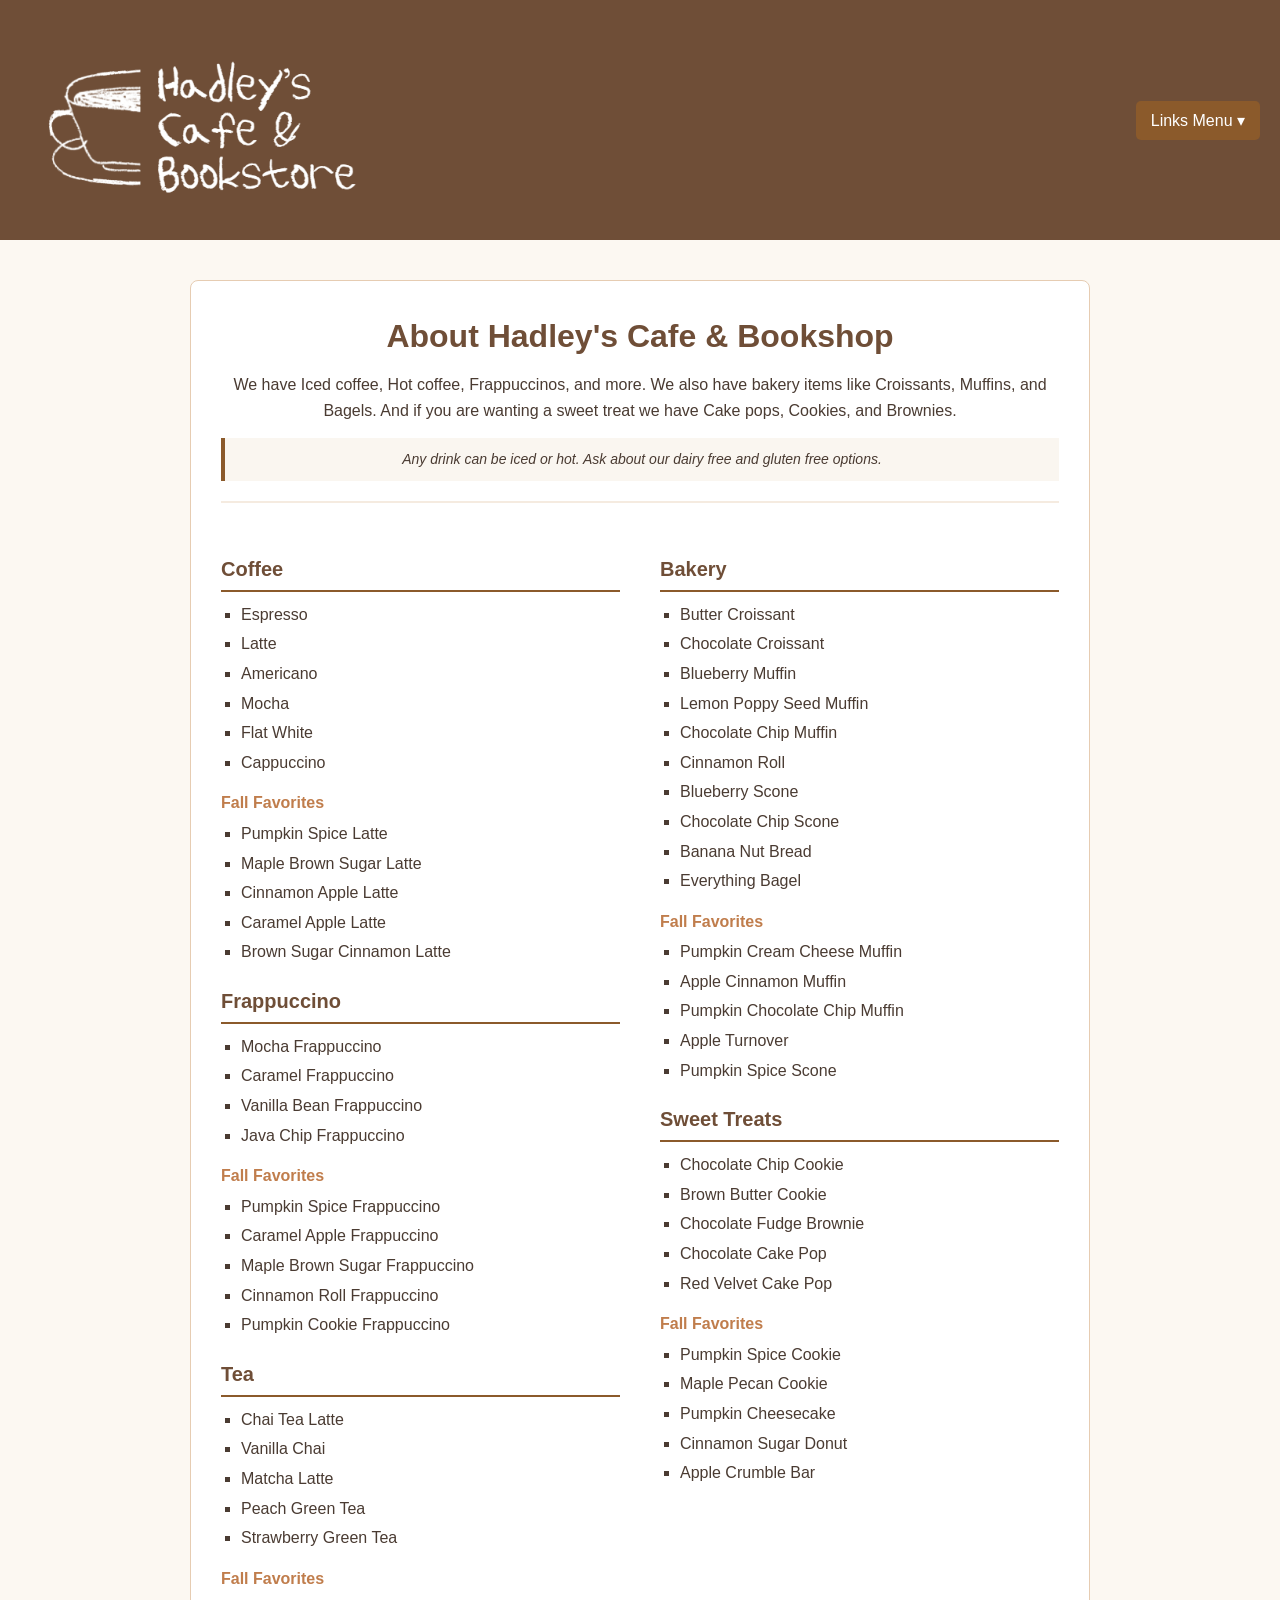
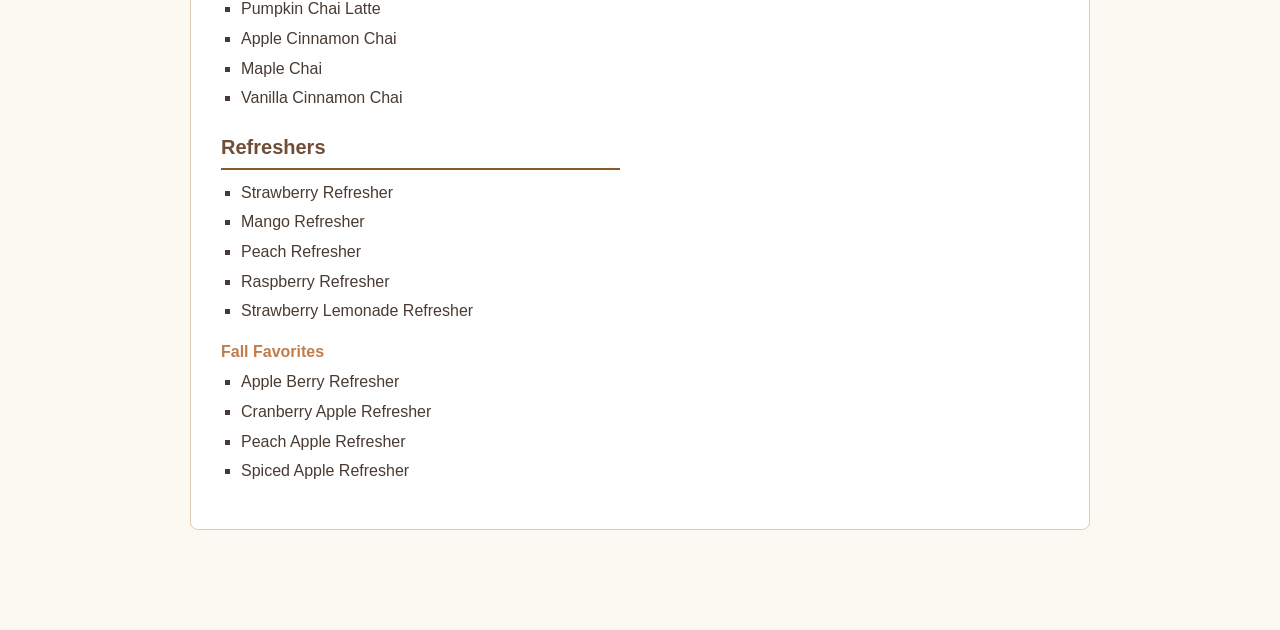
==== info.html @ c0886c82 "first commit" ====
<!DOCTYPE html>
<html lang="en">
<!--
<head>
    <meta charset="UTF-8">
    <meta name="viewport" content="width=device-width, initial-scale=1.0">
    <title>Hadley's Cafe & Bookshop</title>
</head><h1>About Hadley's Cafe & Bookshop</h1>
<body><p>We have Iced coffee, Hot coffee, Frappuccino's, and more. We also have bakery items like Croissants, Muffins, and Bagels. And if you are wanting a sweet treat we have Cakepops, Cookies, and Brownies.</p>
</body>
<p>Any drink can be iced or hot. Ask about our dairy free and gluten free options</p>
<li><a href="index.html">Homepage</a>
<a href="newpage.html">About Books</a>
    <link rel="stylesheet" href="style.css"> 
<h2>Coffee</h2>
<ul>
    <li>Esspresso</li>
    <li>Latte</li>
    <li>Americano</li>
    <li>Mocha</li>
    <li>Flat White</li>
    <li>Capuccino</li>
</ul>
<h3>Fall Favorites</h3>
<ul>
    <li>Pumpkin Spice Latte</li>
    <li>Maple Brown Sugar Latte</li>
    <li>Cinnamon Apple Latte</li>
    <li>Caramel Apple Latte</li>
    <li>Brown Sugar Cinnamon Latte</li>
</ul>
<h2>Frappuccino</h2>
<ul>
    <li>Mocha Frappuccino</li>
    <li>Caramel Frappuccino</li>
    <li>Vanilla Bean Frappuccino</li>
    <li>Java Chip Frappuccino</li>
</ul>
<h3>Fall Favorites</h3>
<ul>
    <li>Pumpkin Spice Frappuccino</li>
    <li>Caramel Apple Frappuccino</li>
    <li>Maple Brown Sugar Frappuccino</li>
    <li>Cinnamon Roll Frappuccino</li>
    <li>Pumpkin Cookie Frappuccino</li>
</ul>
<h2>Tea</h2>
<ul>
    <li>Chai Tea Latte</li>
    <li>Vannilla Chia</li>
    <li>Matcha Latte</li>
    <li>Peach Green Tea</li>
    <li>Strawberry Green Tea</li>
</ul>
<h3>Fall Favorites</h3>
<ul>
    <li>Pumpkin Chia Latte</li>
    <li>Apple Cinnamon Chia</li>
    <li>Mapple Chia</li>
    <li>Vanilla Cinnamon Chia</li>
</ul>
<h2>Refreshers</h2>
<ul>
    <li>Strawberry Refesher</li>
    <li>Mango Refresher</li>
    <li>Peach Refresher</li>
    <li>Raspberry Refesher</li>
    <li>Strawberry Lemonade Refresher</li>
</ul>
<h3>Fall Favorites</h3>
<ul>
    <li>Apple Berry Refresher</li>
    <li>Cranberry Apple Refresher</li>
    <li>Peach Apple Refesher</li>
    <li>Spiced Apple Refresher</li>
</ul>
<h2>Bakery</h2>
<ul>
    <li>Butter Croissant</li>
    <li>Chocolate Croissant</li>
    <li>Blueberry Muffin</li>
    <li>Lemon Poppy Seed Muffin</li>
    <li>Chocolate Chip Muffin</li>
    <li>Cinnamon Roll</li>
    <li>Blueberry Scone</li>
    <li>Chocolate Chip Scone</li>
    <li>Bananna Nut Bread</li>
    <li>Everything Bagel</li>
</ul>
<h3>Fall Favorites</h3>
<ul>
    <li>Pumpkin Cream Cheese Muffin</li>
    <li>Apple Cinnamon Muffin</li>
    <li>Pumpkin Chocolate Chip Muffin</li>
    <li>Apple Turnover</li>
    <li>Pumpkin Spice Scone</li>
</ul>
<h2>Sweet Treats</h2>
<ul>
    <li>Chocolate Chip Cookie</li>
    <li>Brown Butter Cookie</li>
    <li>Chocolate Fudge Brownie</li>
    <li>Chocolate Cake Pop</li>
    <li>Red Velvet Cake Pop</li>
</ul>
<h3>Fall Favorites</h3>
<ul>
    <li>Pumpkin Spice Cookie</li>
    <li>Maple Peacan Cookie</li>
    <li>Pumpkin Cheesecake</li>
    <li>Cinnamon Sugar Donut</li>
    <li>Apple Crumble Bar</li>
</ul>
-->
<!DOCTYPE html>
<html lang="en">
<head>
    <meta charset="UTF-8">
    <meta name="viewport" content="width=device-width, initial-scale=1.0">
    <title>Menu - Hadley's Cafe & Bookshop</title>
    <style>
        /* --- General Base Styles --- */
        * {
            margin: 0;
            padding: 0;
            box-sizing: border-box;
            font-family: Arial, sans-serif;
        }

        body {
            background-color: #fcf8f2; /* Cream background */
            color: #4a3b32;            /* Dark chocolate text */
            line-height: 1.6;
            padding-bottom: 60px;
        }

        /* --- Header & Layout Navigation --- */
        header {
            background-color: #6f4e37; /* Coffee brown */
            color: white;
            padding: 20px;
            display: flex;
            justify-content: space-between;
            align-items: center;
        }

        .logo {
            font-size: 22px;
            font-weight: bold;
        }

        /* --- Simple CSS Hover Dropdown Menu --- */
        .dropdown {
            position: relative;
            display: inline-block;
        }

        .dropdown-btn {
            background-color: #8b5a2b; /* Medium accent brown */
            color: white;
            padding: 10px 15px;
            font-size: 16px;
            border: none;
            cursor: pointer;
            border-radius: 5px;
        }

        .dropdown-content {
            display: none;
            position: absolute;
            right: 0;
            background-color: #ffffff;
            min-width: 180px;
            box-shadow: 0px 8px 16px rgba(0,0,0,0.1);
            border-radius: 5px;
            z-index: 10;
        }

        .dropdown-content a {
            color: #4a3b32;
            padding: 12px 16px;
            text-decoration: none;
            display: block;
        }

        .dropdown-content a:hover {
            background-color: #f5ebe0; 
        }

        .dropdown:hover .dropdown-content {
            display: block;
        }

        /* --- Main Content Layout Grid --- */
        .main-container {
            max-width: 900px;
            margin: 40px auto;
            padding: 30px;
            background-color: white;
            border: 1px solid #e6ccb2;
            border-radius: 8px;
        }

        /* --- Intro Header --- */
        .intro-section {
            text-align: center;
            margin-bottom: 30px;
            padding-bottom: 20px;
            border-bottom: 2px solid #f5ebe0;
        }

        .intro-section h1 {
            color: #6f4e37;
            margin-bottom: 10px;
        }

        .notice-box {
            background-color: #faf6f0;
            border-left: 4px solid #8b5a2b;
            padding: 10px 15px;
            margin-top: 15px;
            font-style: italic;
            font-size: 14px;
        }

        /* --- Menu Columns --- */
        .menu-grid {
            display: grid;
            grid-template-columns: 1fr 1fr;
            gap: 40px;
        }

        @media (max-width: 768px) {
            .menu-grid {
                grid-template-columns: 1fr; /* Stacks items on smaller devices */
            }
        }

        .menu-section h2 {
            color: #6f4e37;
            border-bottom: 2px solid #8b5a2b;
            padding-bottom: 5px;
            margin-top: 20px;
            margin-bottom: 10px;
            font-size: 20px;
        }

        .menu-section h3 {
            color: #c07d4c; /* Warm orange-brown for fall favorites */
            font-size: 16px;
            margin-top: 15px;
            margin-bottom: 5px;
        }

        .menu-section ul {
            list-style-type: square;
            padding-left: 20px;
            margin-bottom: 15px;
        }

        .menu-section li {
            margin-bottom: 4px;
        }
    </style>
</head>
<body>

    <!-- Top Navigation Bar -->
    <header>
    <!-- Logo Container: Holds both the image and the text tightly together -->
    <div class="logo" style="display: flex; align-items: center; gap: 15px;">
        <img src="CafeLogo3.png" alt="Hadley's Cafe & Bookstore Logo" style="height: 200px; width: auto;">
        </div>
        <!-- The Dropdown Component -->
        <div class="dropdown">
            <button class="dropdown-btn">Links Menu ▾</button>
            <div class="dropdown-content">
                <a href="index.html">Homepage</a>
                <a href="newpage.html">About Books</a>
                 <a href="info.html">Learn more about Hadley's Cafe</a>
            </div>
        </div>
    </header>

    <!-- Main Menu Area -->
    <div class="main-container">
        
        <div class="intro-section">
            <h1>About Hadley's Cafe & Bookshop</h1>
            <p>We have Iced coffee, Hot coffee, Frappuccinos, and more. We also have bakery items like Croissants, Muffins, and Bagels. And if you are wanting a sweet treat we have Cake pops, Cookies, and Brownies.</p>
            
            <div class="notice-box">
                Any drink can be iced or hot. Ask about our dairy free and gluten free options.
            </div>
        </div>

        <div class="menu-grid">
            
            <!-- Left Layout Column: Drinks -->
            <div class="menu-section">
                <h2>Coffee</h2>
                <ul>
                    <li>Espresso</li>
                    <li>Latte</li>
                    <li>Americano</li>
                    <li>Mocha</li>
                    <li>Flat White</li>
                    <li>Cappuccino</li>
                </ul>

                <h3> Fall Favorites</h3>
                <ul>
                    <li>Pumpkin Spice Latte</li>
                    <li>Maple Brown Sugar Latte</li>
                    <li>Cinnamon Apple Latte</li>
                    <li>Caramel Apple Latte</li>
                    <li>Brown Sugar Cinnamon Latte</li>
                </ul>

                <h2>Frappuccino</h2>
                <ul>
                    <li>Mocha Frappuccino</li>
                    <li>Caramel Frappuccino</li>
                    <li>Vanilla Bean Frappuccino</li>
                    <li>Java Chip Frappuccino</li>
                </ul>

                <h3> Fall Favorites</h3>
                <ul>
                    <li>Pumpkin Spice Frappuccino</li>
                    <li>Caramel Apple Frappuccino</li>
                    <li>Maple Brown Sugar Frappuccino</li>
                    <li>Cinnamon Roll Frappuccino</li>
                    <li>Pumpkin Cookie Frappuccino</li>
                </ul>

                <h2>Tea</h2>
                <ul>
                    <li>Chai Tea Latte</li>
                    <li>Vanilla Chai</li>
                    <li>Matcha Latte</li>
                    <li>Peach Green Tea</li>
                    <li>Strawberry Green Tea</li>
                </ul>

                <h3> Fall Favorites</h3>
                <ul>
                    <li>Pumpkin Chai Latte</li>
                    <li>Apple Cinnamon Chai</li>
                    <li>Maple Chai</li>
                    <li>Vanilla Cinnamon Chai</li>
                </ul>

                <h2>Refreshers</h2>
                <ul>
                    <li>Strawberry Refresher</li>
                    <li>Mango Refresher</li>
                    <li>Peach Refresher</li>
                    <li>Raspberry Refresher</li>
                    <li>Strawberry Lemonade Refresher</li>
                </ul>

                <h3> Fall Favorites</h3>
                <ul>
                    <li>Apple Berry Refresher</li>
                    <li>Cranberry Apple Refresher</li>
                    <li>Peach Apple Refresher</li>
                    <li>Spiced Apple Refresher</li>
                </ul>
            </div>

            <!-- Right Layout Column: Food & Treats -->
            <div class="menu-section">
                <h2>Bakery</h2>
                <ul>
                    <li>Butter Croissant</li>
                    <li>Chocolate Croissant</li>
                    <li>Blueberry Muffin</li>
                    <li>Lemon Poppy Seed Muffin</li>
                    <li>Chocolate Chip Muffin</li>
                    <li>Cinnamon Roll</li>
                    <li>Blueberry Scone</li>
                    <li>Chocolate Chip Scone</li>
                    <li>Banana Nut Bread</li>
                    <li>Everything Bagel</li>
                </ul>

                <h3> Fall Favorites</h3>
                <ul>
                    <li>Pumpkin Cream Cheese Muffin</li>
                    <li>Apple Cinnamon Muffin</li>
                    <li>Pumpkin Chocolate Chip Muffin</li>
                    <li>Apple Turnover</li>
                    <li>Pumpkin Spice Scone</li>
                </ul>

                <h2>Sweet Treats</h2>
                <ul>
                    <li>Chocolate Chip Cookie</li>
                    <li>Brown Butter Cookie</li>
                    <li>Chocolate Fudge Brownie</li>
                    <li>Chocolate Cake Pop</li>
                    <li>Red Velvet Cake Pop</li>
                </ul>

                <h3> Fall Favorites</h3>
                <ul>
                    <li>Pumpkin Spice Cookie</li>
                    <li>Maple Pecan Cookie</li>
                    <li>Pumpkin Cheesecake</li>
                    <li>Cinnamon Sugar Donut</li>
                    <li>Apple Crumble Bar</li>
                </ul>
            </div>

        </div> <!-- End of Menu Grid -->

    </div> <!-- End of Main Container -->

</body>
</html>
---- style.css ----
body {
    background-color: beige;
    font-family: cursive;
}
{a 
}
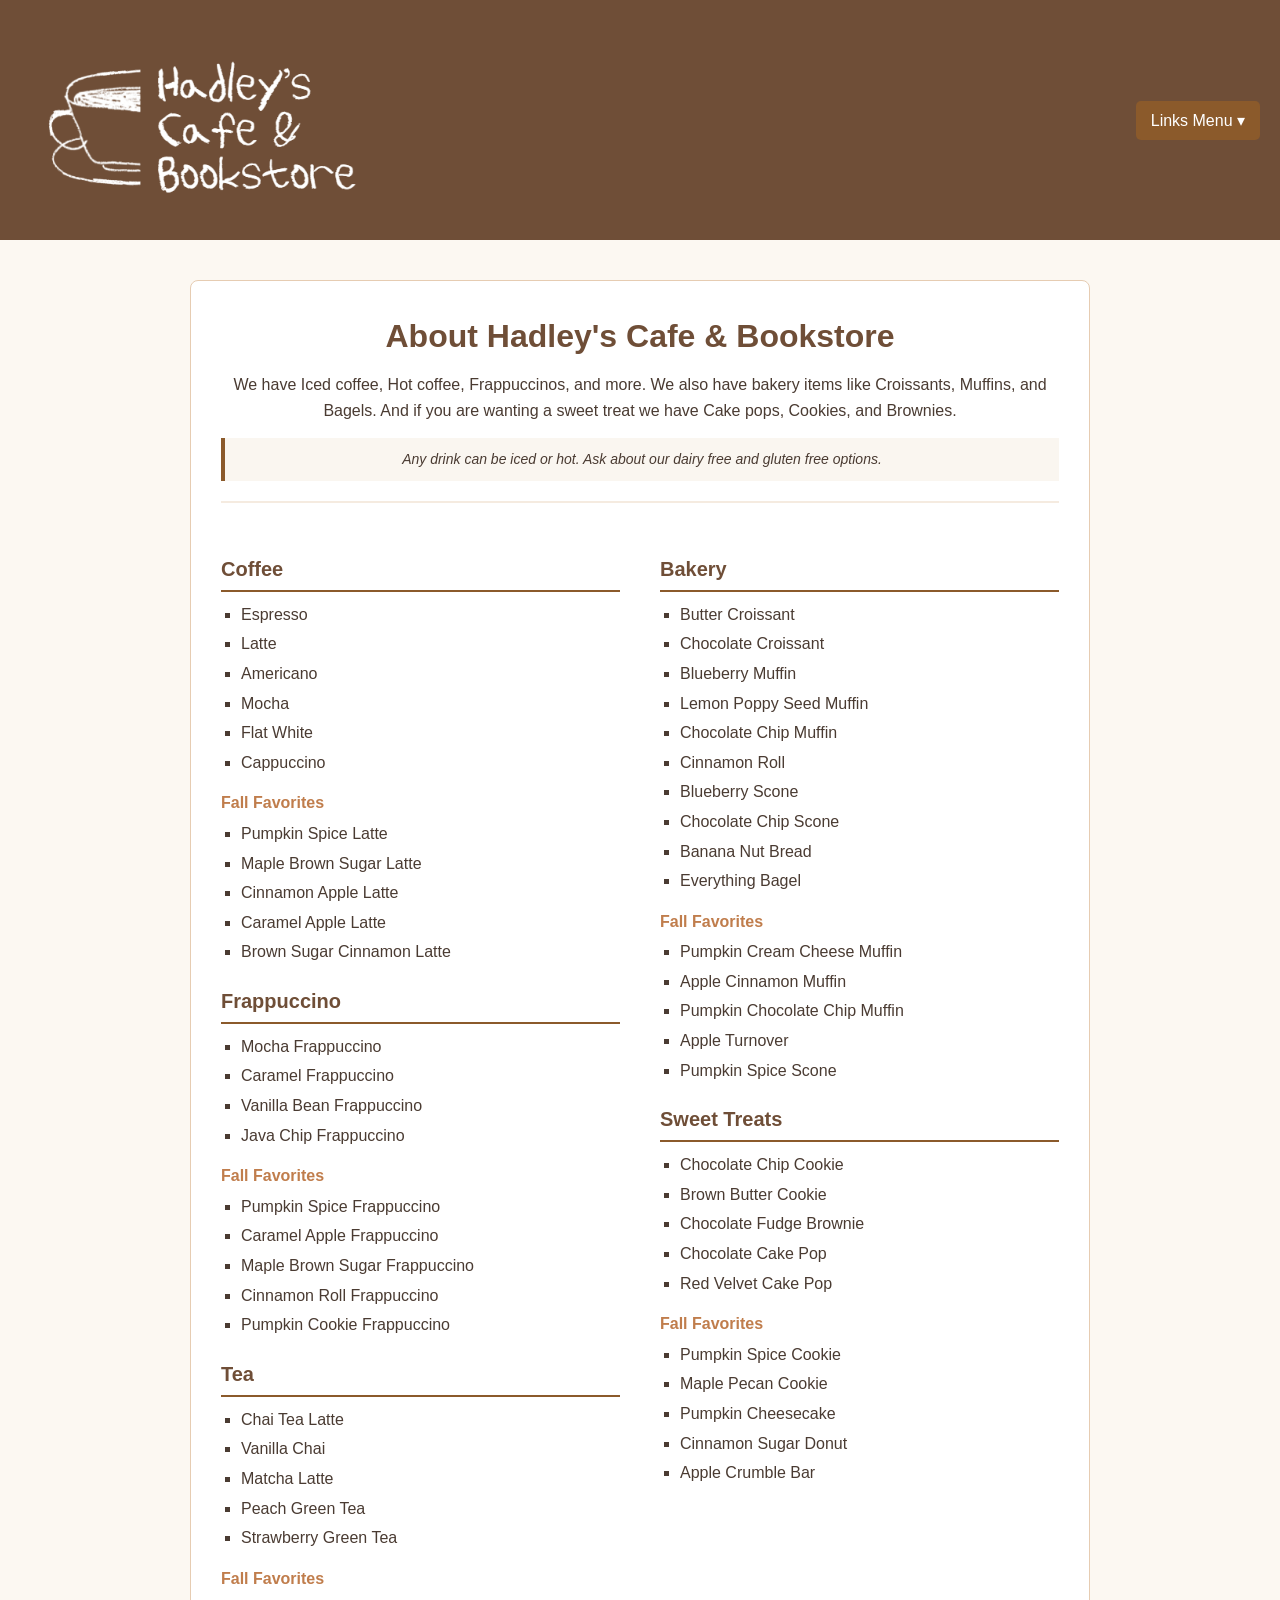
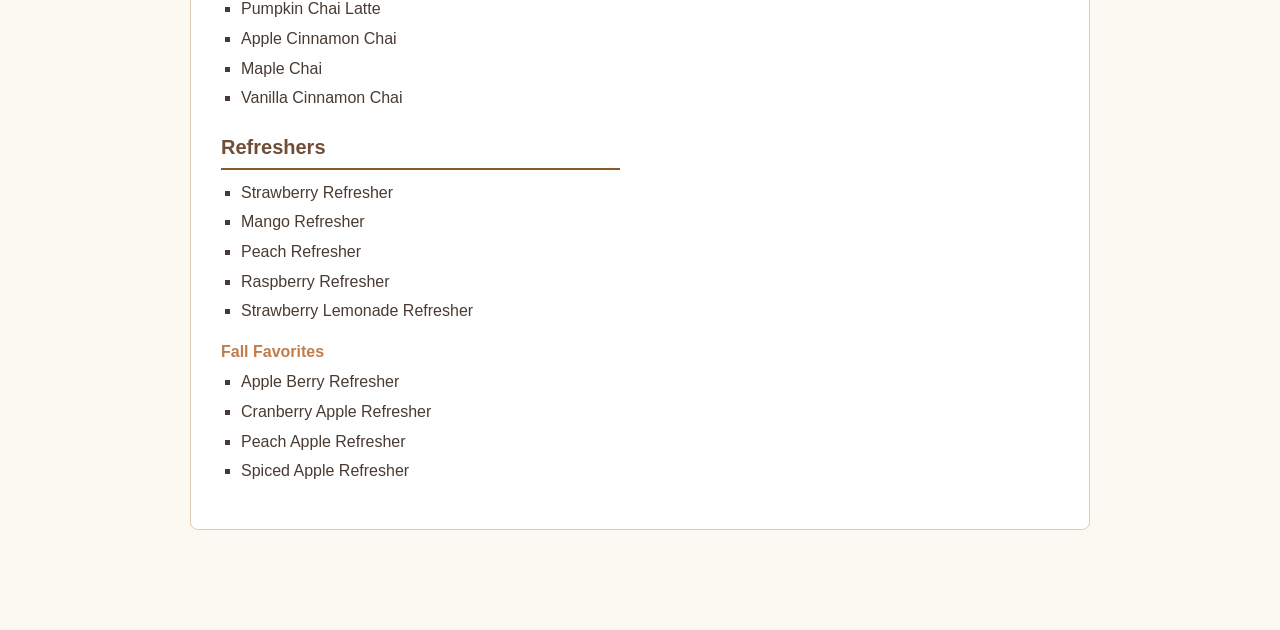
==== commit 176c7c87: "i changed things" ====
--- a/info.html
+++ b/info.html
@@ -117,7 +117,7 @@
 <head>
     <meta charset="UTF-8">
     <meta name="viewport" content="width=device-width, initial-scale=1.0">
-    <title>Menu - Hadley's Cafe & Bookshop</title>
+    <title>Menu - Hadley's Cafe & Bookstore</title>
     <style>
         /* --- General Base Styles --- */
         * {
@@ -286,7 +286,7 @@
     <div class="main-container">
         
         <div class="intro-section">
-            <h1>About Hadley's Cafe & Bookshop</h1>
+            <h1>About Hadley's Cafe & Bookstore</h1>
             <p>We have Iced coffee, Hot coffee, Frappuccinos, and more. We also have bakery items like Croissants, Muffins, and Bagels. And if you are wanting a sweet treat we have Cake pops, Cookies, and Brownies.</p>
             
             <div class="notice-box">
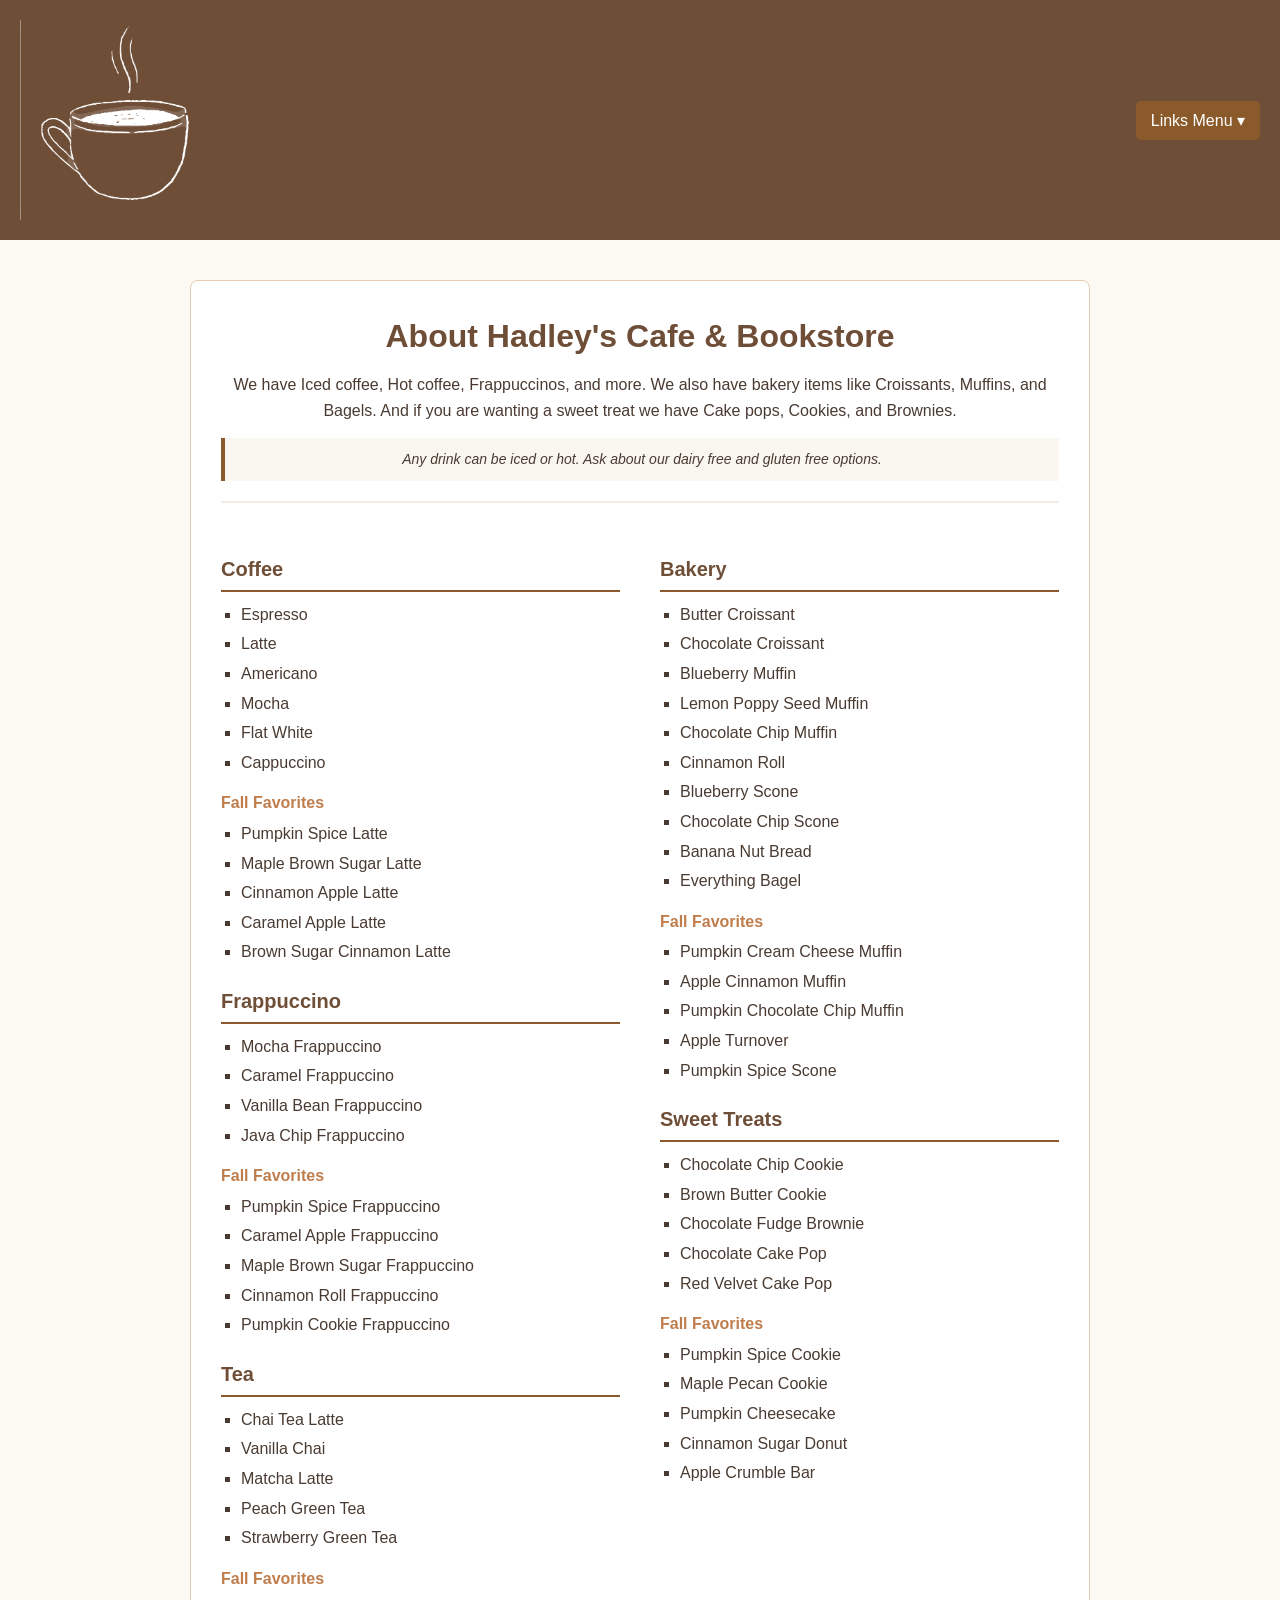
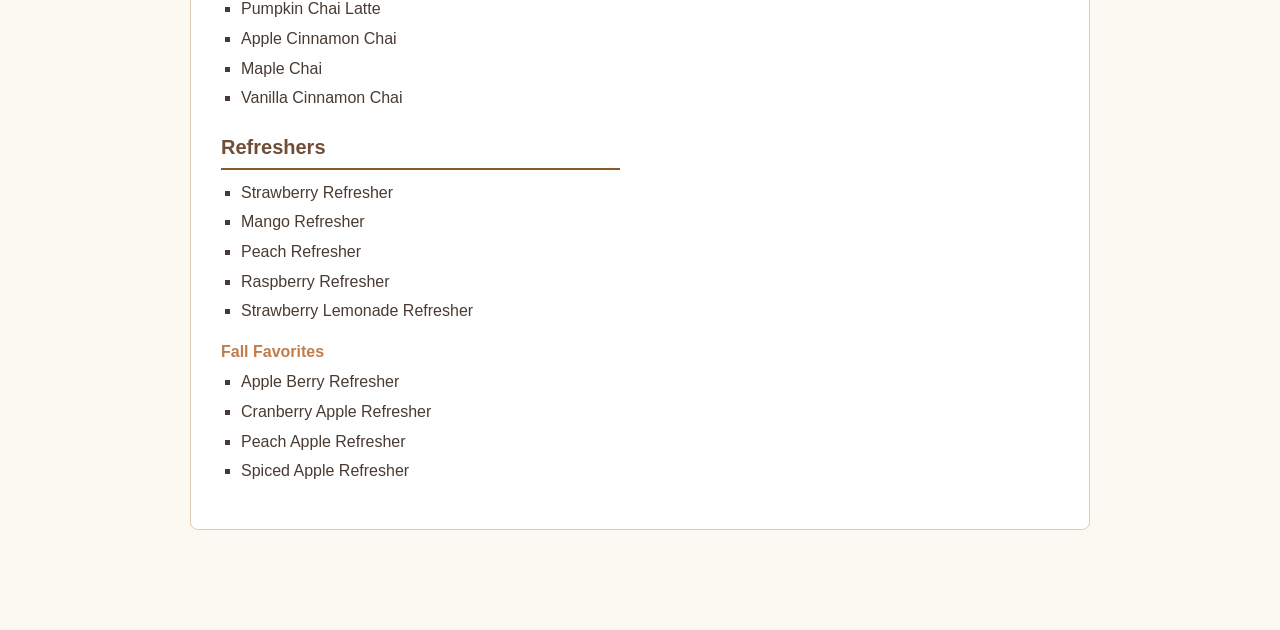
==== commit fb72a296: "changes!" ====
--- a/info.html
+++ b/info.html
@@ -4,8 +4,8 @@
 <head>
     <meta charset="UTF-8">
     <meta name="viewport" content="width=device-width, initial-scale=1.0">
-    <title>Hadley's Cafe & Bookshop</title>
-</head><h1>About Hadley's Cafe & Bookshop</h1>
+    <title>Hadley's Cafe & Bookstore</title>
+</head><h1>About Hadley's Cafe & Bookstore</h1>
 <body><p>We have Iced coffee, Hot coffee, Frappuccino's, and more. We also have bakery items like Croissants, Muffins, and Bagels. And if you are wanting a sweet treat we have Cakepops, Cookies, and Brownies.</p>
 </body>
 <p>Any drink can be iced or hot. Ask about our dairy free and gluten free options</p>
@@ -269,15 +269,15 @@
     <header>
     <!-- Logo Container: Holds both the image and the text tightly together -->
     <div class="logo" style="display: flex; align-items: center; gap: 15px;">
-        <img src="CafeLogo3.png" alt="Hadley's Cafe & Bookstore Logo" style="height: 200px; width: auto;">
+        <img src="CafeLogo1.png" alt="Hadley's Cafe & Bookstore Logo" style="height: 200px; width: auto;">
         </div>
         <!-- The Dropdown Component -->
         <div class="dropdown">
             <button class="dropdown-btn">Links Menu ▾</button>
             <div class="dropdown-content">
                 <a href="index.html">Homepage</a>
-                <a href="newpage.html">About Books</a>
-                 <a href="info.html">Learn more about Hadley's Cafe</a>
+                 <a href="info.html">Cafe Menu</a>
+                 <a href="newpage.html">About Books</a>
             </div>
         </div>
     </header>
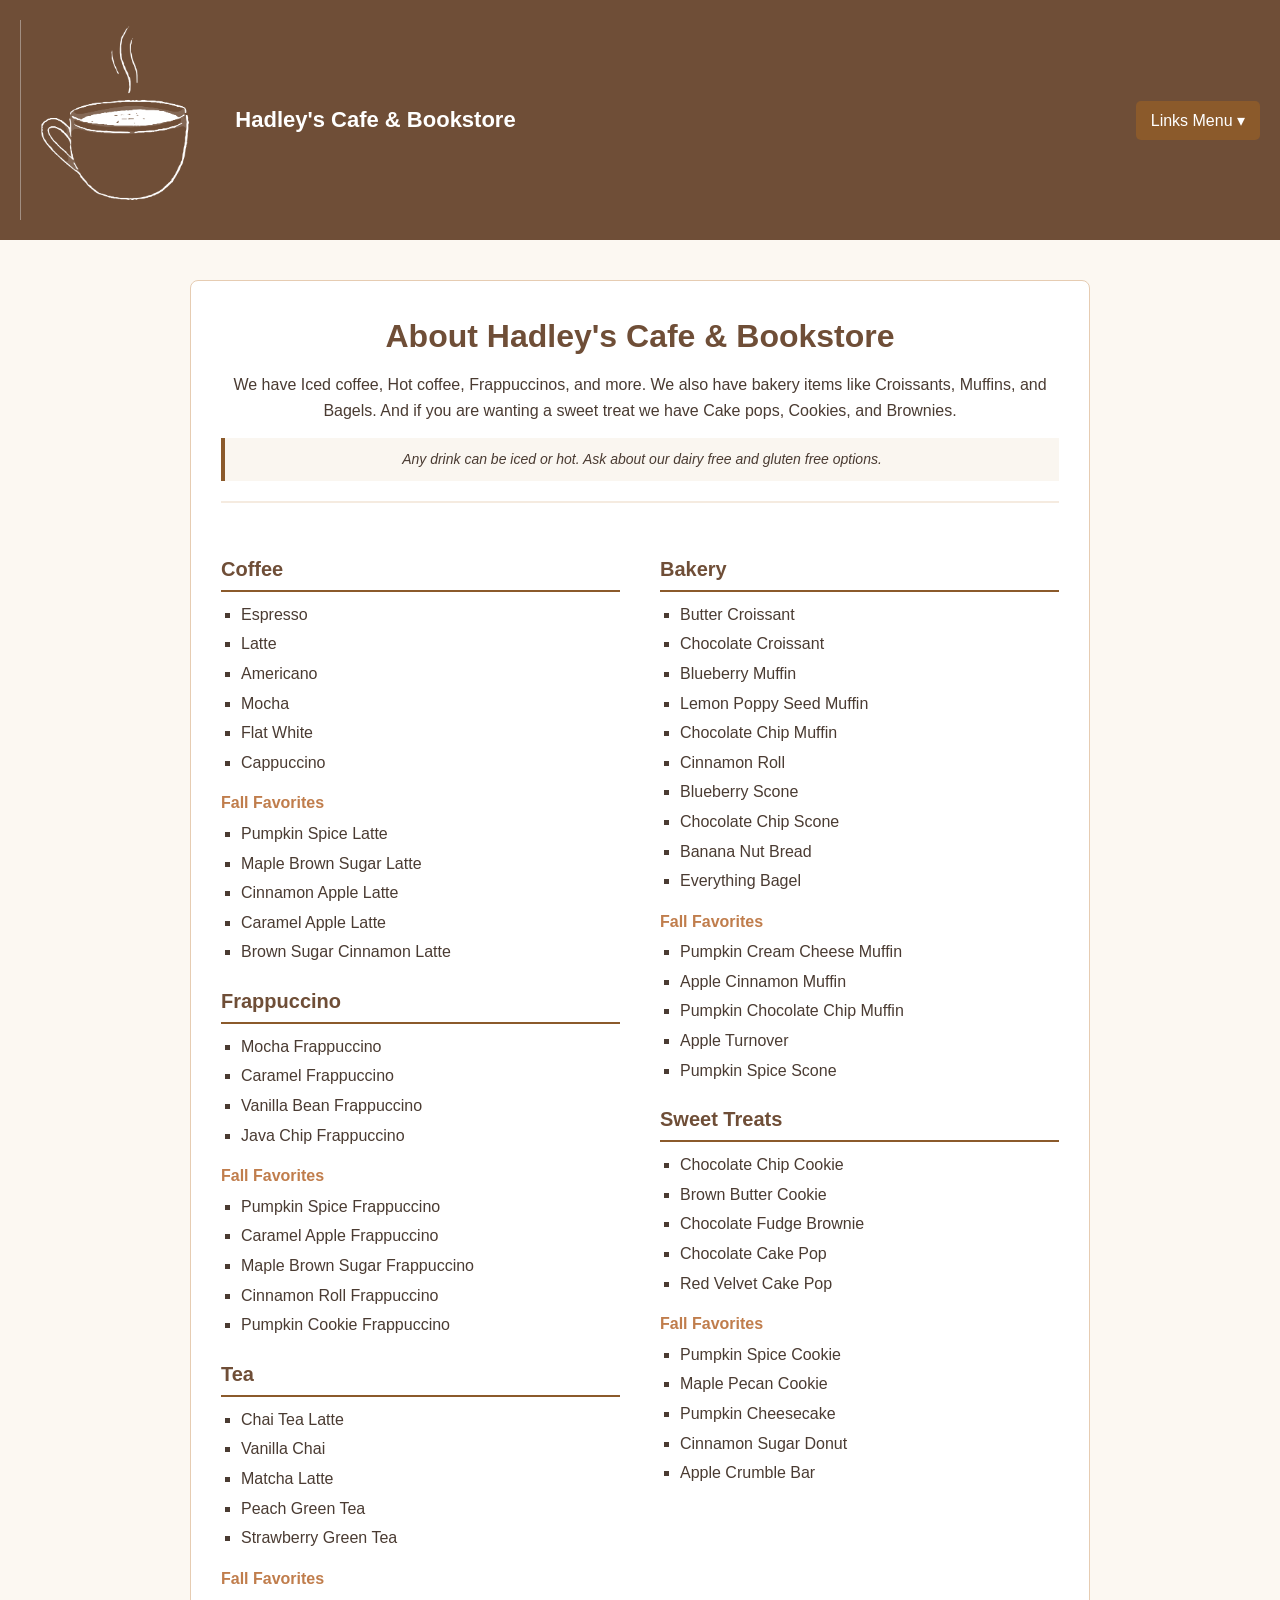
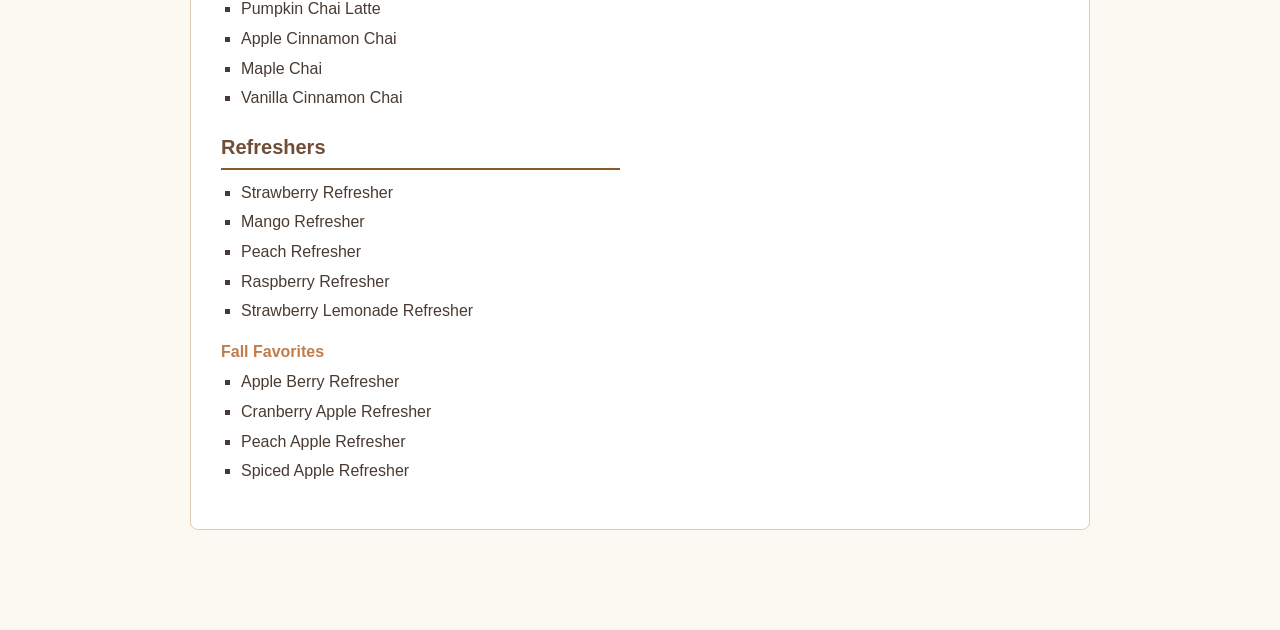
==== commit fab87839: "mac and cheese" ====
--- a/info.html
+++ b/info.html
@@ -270,6 +270,7 @@
     <!-- Logo Container: Holds both the image and the text tightly together -->
     <div class="logo" style="display: flex; align-items: center; gap: 15px;">
         <img src="CafeLogo1.png" alt="Hadley's Cafe & Bookstore Logo" style="height: 200px; width: auto;">
+        <div class="logo"> Hadley's Cafe & Bookstore</div>
         </div>
         <!-- The Dropdown Component -->
         <div class="dropdown">
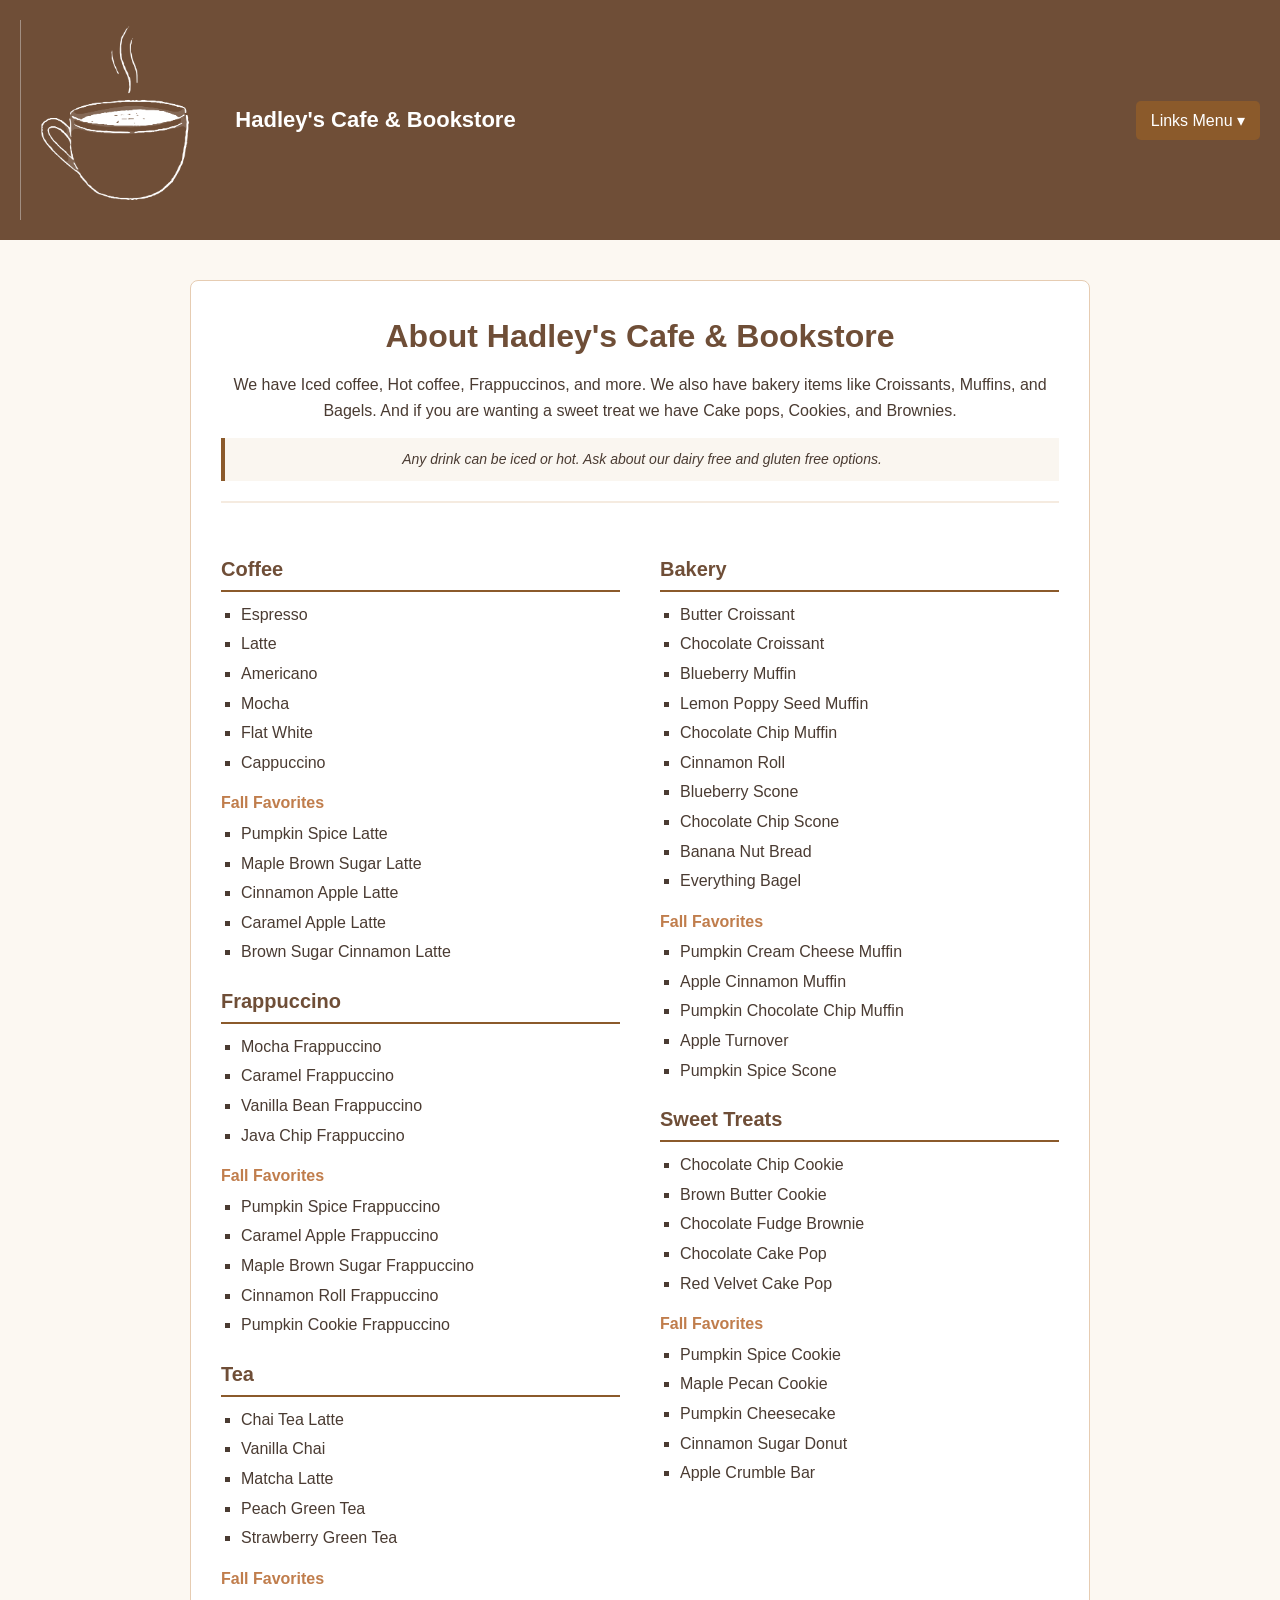
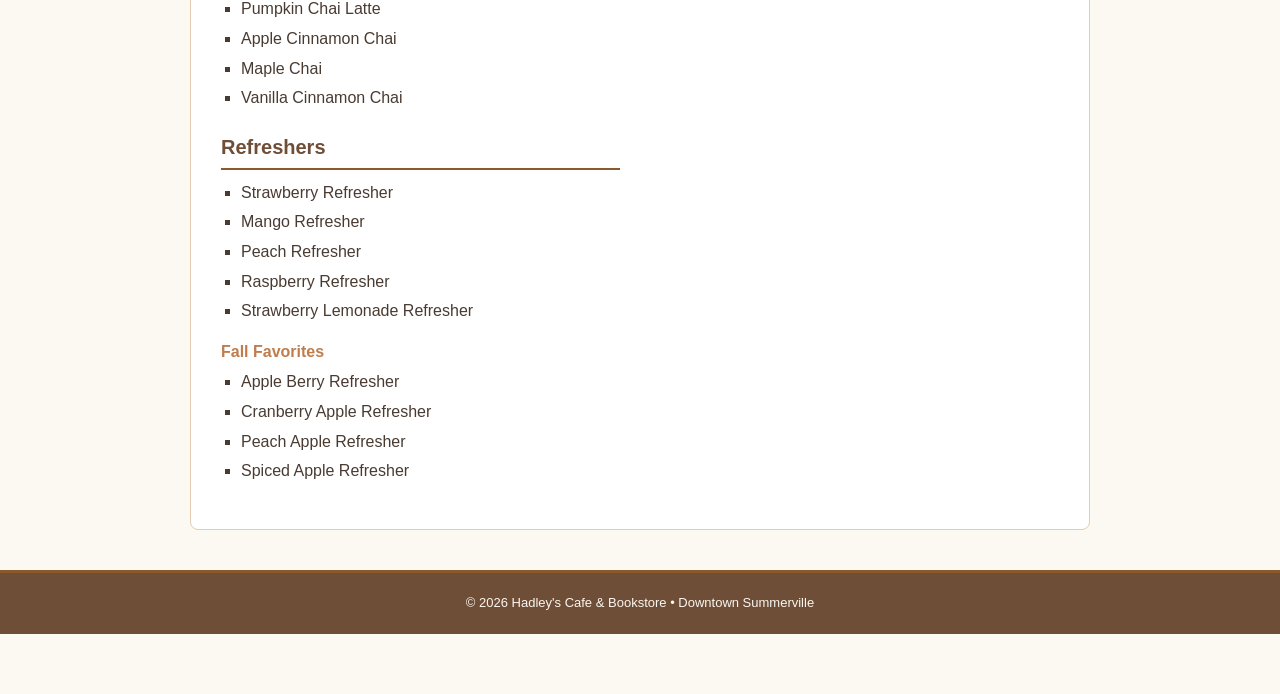
==== commit 123479a0: "more mac and cheese" ====
--- a/info.html
+++ b/info.html
@@ -420,3 +420,13 @@
 
 </body>
 </html>
+<!-- Little Bottom Header / Footer Area -->
+<footer style="background-color: #6f4e37; padding: 20px; text-align: center; margin-top: 40px; border-top: 3px solid #8b5a2b;">
+    <div style="display: flex; flex-direction: column; align-items: center; gap: 10px;">
+    
+        <!-- Little school project copyright tag -->
+        <p style="color: #faf6f0; font-size: 13px; font-family: Arial, sans-serif;">
+            &copy; 2026 Hadley's Cafe & Bookstore &bull; Downtown Summerville
+        </p>
+    </div>
+</footer>
